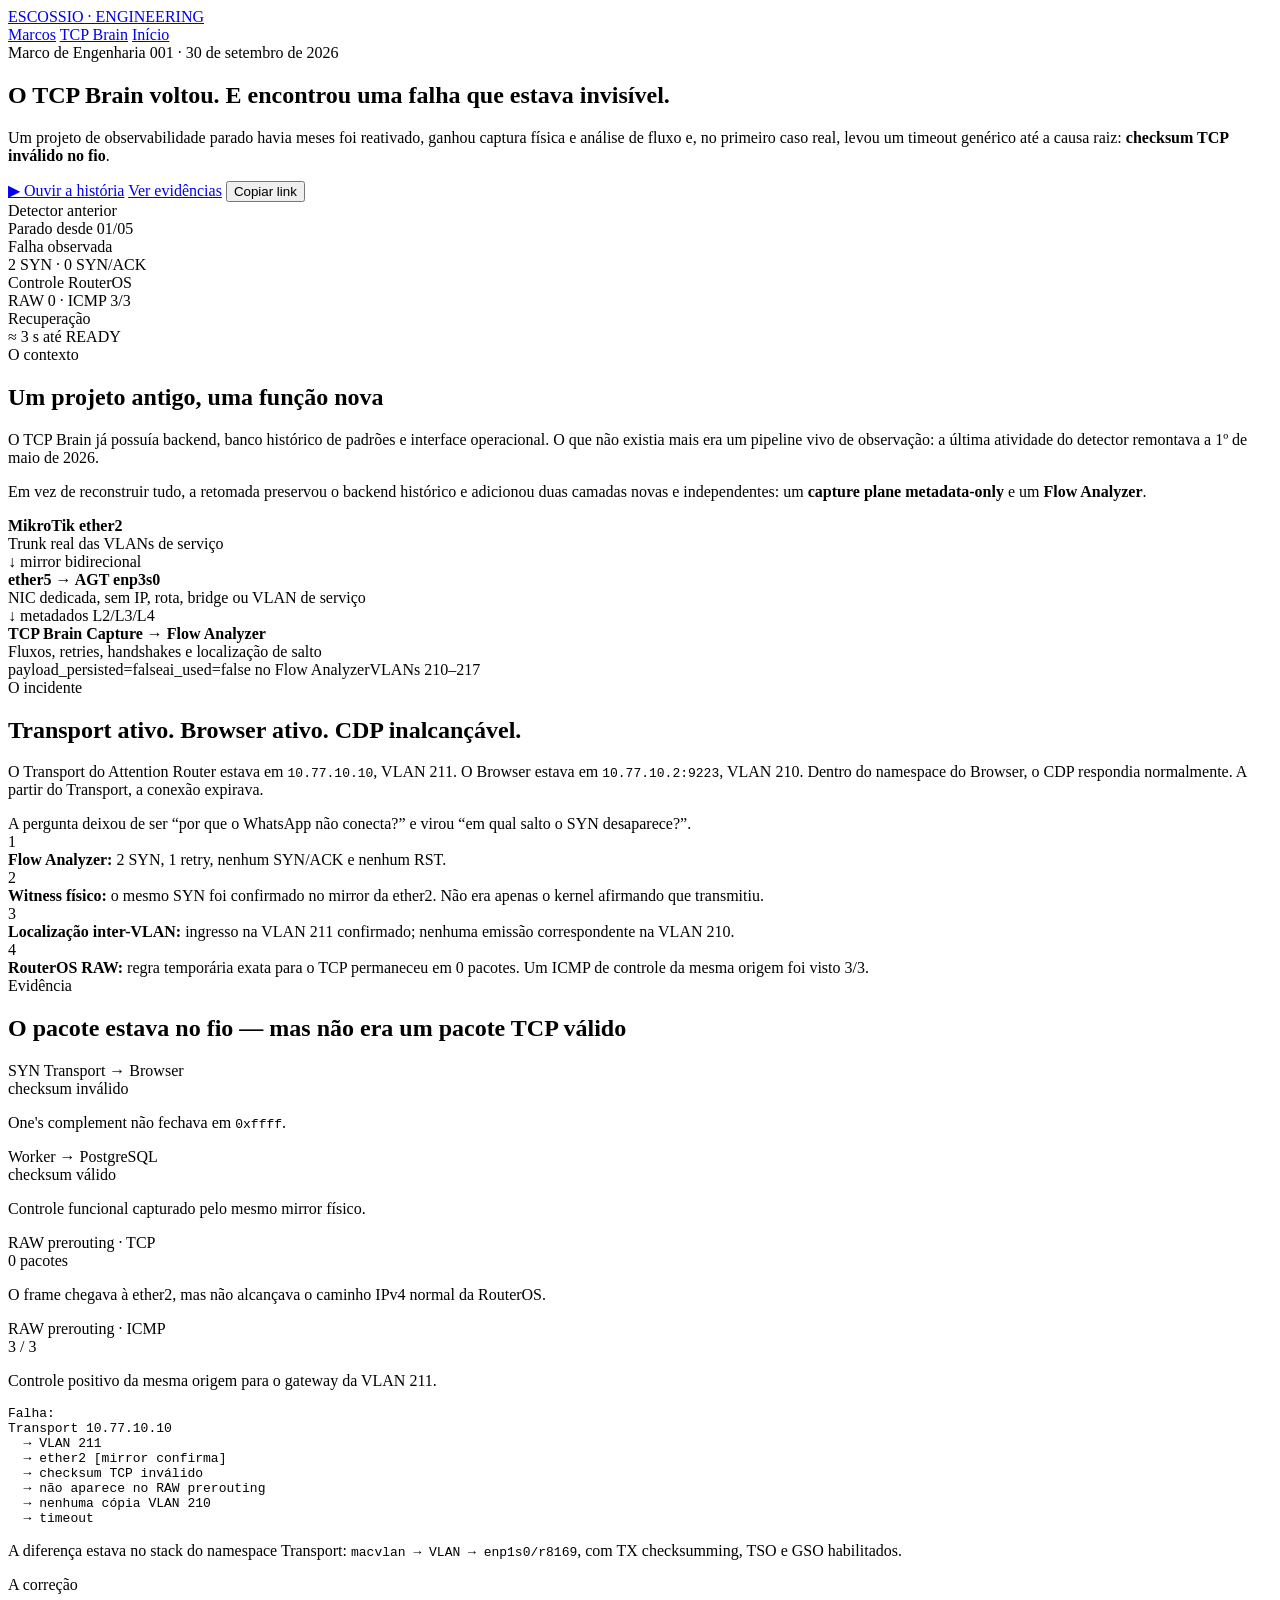
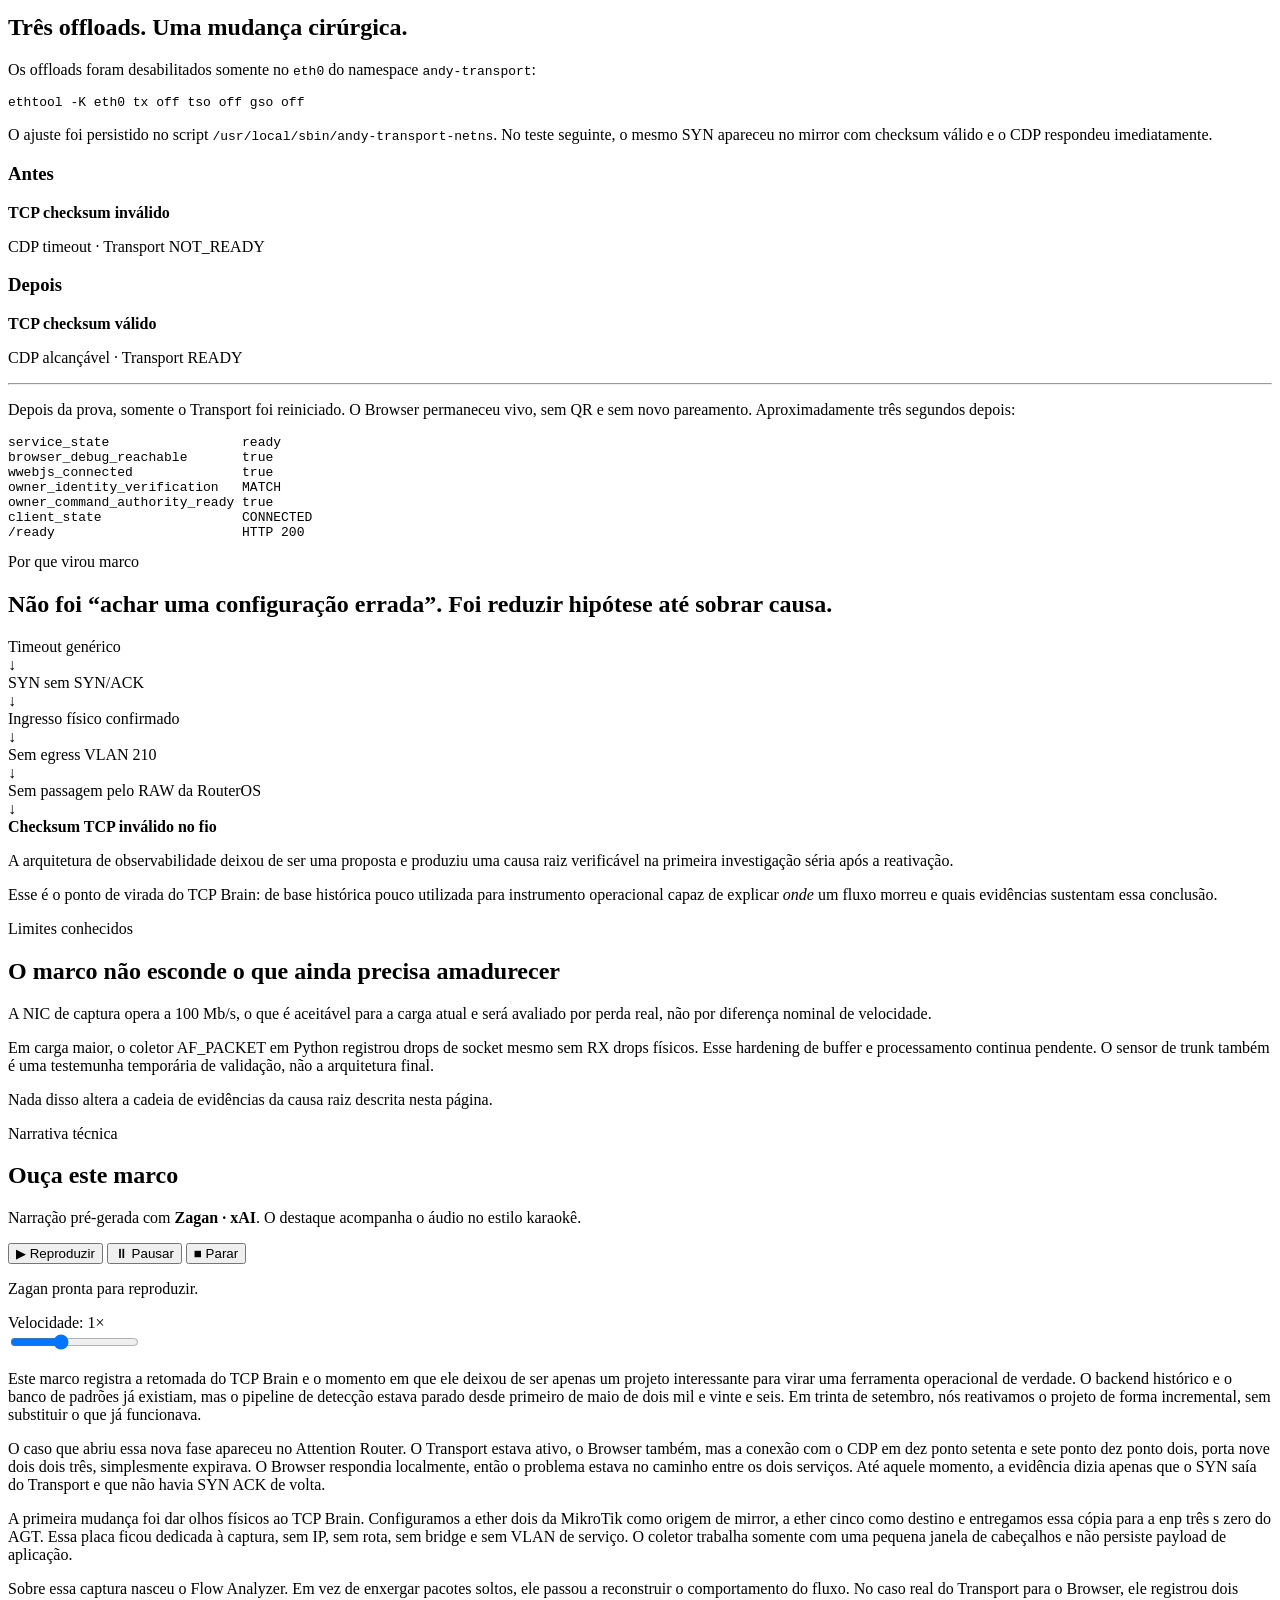
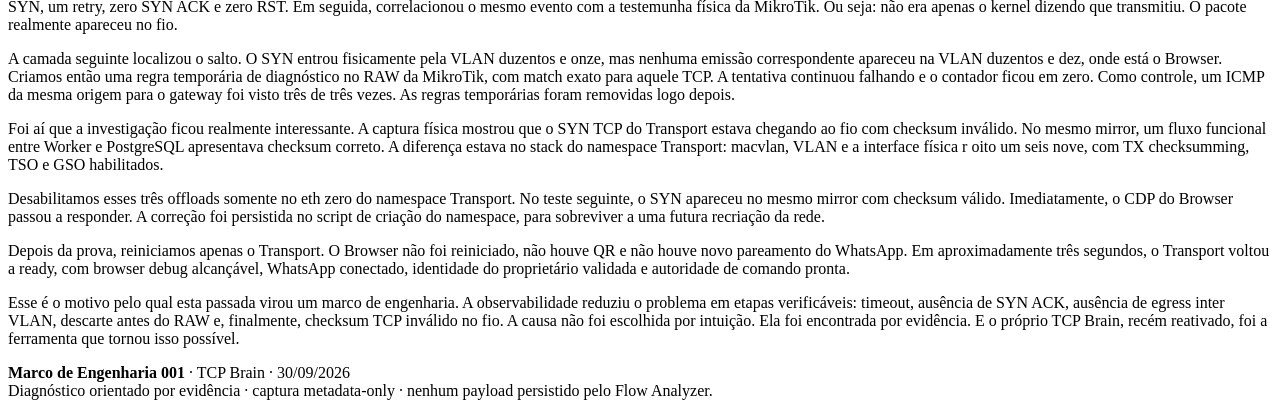
==== public/marcos/tcp-brain-2026-09-30/index.html @ 1ec4949c "feat: revive TCP Brain passive flow observability" ====
<!doctype html>
<html lang="pt-BR">
<head>
<meta charset="utf-8">
<meta name="viewport" content="width=device-width,initial-scale=1">
<meta name="theme-color" content="#070b12">
<meta name="description" content="Marco de engenharia: retomada do TCP Brain, localização de falha inter-VLAN e correção de checksum TCP inválido no Transport.">
<meta property="og:type" content="article">
<meta property="og:title" content="TCP Brain — da captura física à causa raiz">
<meta property="og:description" content="O TCP Brain foi reativado e, no primeiro caso real, levou um timeout até um checksum TCP inválido no fio.">
<meta property="og:url" content="https://www.escossio.com/marcos/tcp-brain-2026-09-30/">
<meta name="twitter:card" content="summary">
<link rel="canonical" href="https://www.escossio.com/marcos/tcp-brain-2026-09-30/">
<title>Marco 001 · TCP Brain — da captura física à causa raiz</title>
<link rel="stylesheet" href="/marcos/style.css?v=20260930-1">
</head>
<body>
<div class="shell">
<header class="topbar">
<a class="brand" href="/">ESCOSSIO · ENGINEERING</a>
<nav>
<a href="/marcos/">Marcos</a>
<a href="/tcp-brain/">TCP Brain</a>
<a href="/">Início</a>
</nav>
</header>

<section class="hero">
<div class="eyebrow">Marco de Engenharia 001 · 30 de setembro de 2026</div>
<h1>O TCP Brain voltou. E encontrou uma falha que estava invisível.</h1>
<p class="lead">Um projeto de observabilidade parado havia meses foi reativado, ganhou captura física e análise de fluxo e, no primeiro caso real, levou um timeout genérico até a causa raiz: <strong>checksum TCP inválido no fio</strong>.</p>
<div class="hero-actions">
<a class="btn primary" href="#ouvir">▶ Ouvir a história</a>
<a class="btn" href="#evidencias">Ver evidências</a>
<button id="copyLink" type="button">Copiar link</button>
</div>
<div class="metrics">
<div class="metric"><div class="k">Detector anterior</div><div class="v">Parado desde 01/05</div></div>
<div class="metric"><div class="k">Falha observada</div><div class="v">2 SYN · 0 SYN/ACK</div></div>
<div class="metric"><div class="k">Controle RouterOS</div><div class="v">RAW 0 · ICMP 3/3</div></div>
<div class="metric"><div class="k">Recuperação</div><div class="v">≈ 3 s até READY</div></div>
</div>
</section>

<div class="layout">
<main>
<section class="card">
<div class="kicker">O contexto</div>
<h2>Um projeto antigo, uma função nova</h2>
<p>O TCP Brain já possuía backend, banco histórico de padrões e interface operacional. O que não existia mais era um pipeline vivo de observação: a última atividade do detector remontava a 1º de maio de 2026.</p>
<p>Em vez de reconstruir tudo, a retomada preservou o backend histórico e adicionou duas camadas novas e independentes: um <strong>capture plane metadata-only</strong> e um <strong>Flow Analyzer</strong>.</p>
<div class="flow">
<div class="node"><strong>MikroTik ether2</strong><br><span class="note">Trunk real das VLANs de serviço</span></div>
<div class="arrow">↓ mirror bidirecional</div>
<div class="node"><strong>ether5 → AGT enp3s0</strong><br><span class="note">NIC dedicada, sem IP, rota, bridge ou VLAN de serviço</span></div>
<div class="arrow">↓ metadados L2/L3/L4</div>
<div class="node"><strong>TCP Brain Capture → Flow Analyzer</strong><br><span class="note">Fluxos, retries, handshakes e localização de salto</span></div>
</div>
<div class="pills"><span class="pill">payload_persisted=false</span><span class="pill">ai_used=false no Flow Analyzer</span><span class="pill">VLANs 210–217</span></div>
</section>
<section class="card">
<div class="kicker">O incidente</div>
<h2>Transport ativo. Browser ativo. CDP inalcançável.</h2>
<p>O Transport do Attention Router estava em <code>10.77.10.10</code>, VLAN 211. O Browser estava em <code>10.77.10.2:9223</code>, VLAN 210. Dentro do namespace do Browser, o CDP respondia normalmente. A partir do Transport, a conexão expirava.</p>
<div class="quote">A pergunta deixou de ser “por que o WhatsApp não conecta?” e virou “em qual salto o SYN desaparece?”.</div>
<div class="timeline">
<div class="step"><div class="n">1</div><div class="body"><strong>Flow Analyzer:</strong> 2 SYN, 1 retry, nenhum SYN/ACK e nenhum RST.</div></div>
<div class="step"><div class="n">2</div><div class="body"><strong>Witness físico:</strong> o mesmo SYN foi confirmado no mirror da ether2. Não era apenas o kernel afirmando que transmitiu.</div></div>
<div class="step"><div class="n">3</div><div class="body"><strong>Localização inter-VLAN:</strong> ingresso na VLAN 211 confirmado; nenhuma emissão correspondente na VLAN 210.</div></div>
<div class="step"><div class="n">4</div><div class="body"><strong>RouterOS RAW:</strong> regra temporária exata para o TCP permaneceu em 0 pacotes. Um ICMP de controle da mesma origem foi visto 3/3.</div></div>
</div>
</section>
<section class="card" id="evidencias">
<div class="kicker">Evidência</div>
<h2>O pacote estava no fio — mas não era um pacote TCP válido</h2>
<div class="raw-grid">
<div class="raw"><div class="label">SYN Transport → Browser</div><div class="value bad">checksum inválido</div><p class="note">One's complement não fechava em <code>0xffff</code>.</p></div>
<div class="raw"><div class="label">Worker → PostgreSQL</div><div class="value good">checksum válido</div><p class="note">Controle funcional capturado pelo mesmo mirror físico.</p></div>
<div class="raw"><div class="label">RAW prerouting · TCP</div><div class="value warn">0 pacotes</div><p class="note">O frame chegava à ether2, mas não alcançava o caminho IPv4 normal da RouterOS.</p></div>
<div class="raw"><div class="label">RAW prerouting · ICMP</div><div class="value good">3 / 3</div><p class="note">Controle positivo da mesma origem para o gateway da VLAN 211.</p></div>
</div>
<pre>Falha:
Transport 10.77.10.10
  → VLAN 211
  → ether2 [mirror confirma]
  → checksum TCP inválido
  → não aparece no RAW prerouting
  → nenhuma cópia VLAN 210
  → timeout</pre>
<p>A diferença estava no stack do namespace Transport: <code>macvlan → VLAN → enp1s0/r8169</code>, com TX checksumming, TSO e GSO habilitados.</p>
</section>
<section class="card">
<div class="kicker">A correção</div>
<h2>Três offloads. Uma mudança cirúrgica.</h2>
<p>Os offloads foram desabilitados somente no <code>eth0</code> do namespace <code>andy-transport</code>:</p>
<pre>ethtool -K eth0 tx off tso off gso off</pre>
<p>O ajuste foi persistido no script <code>/usr/local/sbin/andy-transport-netns</code>. No teste seguinte, o mesmo SYN apareceu no mirror com checksum válido e o CDP respondeu imediatamente.</p>
<div class="evidence">
<div class="box"><h3>Antes</h3><p class="bad"><strong>TCP checksum inválido</strong></p><p>CDP timeout · Transport NOT_READY</p></div>
<div class="box"><h3>Depois</h3><p class="good"><strong>TCP checksum válido</strong></p><p>CDP alcançável · Transport READY</p></div>
</div>
<hr>
<p>Depois da prova, somente o Transport foi reiniciado. O Browser permaneceu vivo, sem QR e sem novo pareamento. Aproximadamente três segundos depois:</p>
<pre>service_state                 ready
browser_debug_reachable       true
wwebjs_connected              true
owner_identity_verification   MATCH
owner_command_authority_ready true
client_state                  CONNECTED
/ready                        HTTP 200</pre>
</section>
<section class="card">
<div class="kicker">Por que virou marco</div>
<h2>Não foi “achar uma configuração errada”. Foi reduzir hipótese até sobrar causa.</h2>
<div class="flow">
<div class="node">Timeout genérico</div><div class="arrow">↓</div>
<div class="node">SYN sem SYN/ACK</div><div class="arrow">↓</div>
<div class="node">Ingresso físico confirmado</div><div class="arrow">↓</div>
<div class="node">Sem egress VLAN 210</div><div class="arrow">↓</div>
<div class="node">Sem passagem pelo RAW da RouterOS</div><div class="arrow">↓</div>
<div class="node"><strong>Checksum TCP inválido no fio</strong></div>
</div>
<p class="quote">A arquitetura de observabilidade deixou de ser uma proposta e produziu uma causa raiz verificável na primeira investigação séria após a reativação.</p>
<p>Esse é o ponto de virada do TCP Brain: de base histórica pouco utilizada para instrumento operacional capaz de explicar <em>onde</em> um fluxo morreu e quais evidências sustentam essa conclusão.</p>
</section>

<section class="card">
<div class="kicker">Limites conhecidos</div>
<h2>O marco não esconde o que ainda precisa amadurecer</h2>
<p>A NIC de captura opera a 100 Mb/s, o que é aceitável para a carga atual e será avaliado por perda real, não por diferença nominal de velocidade.</p>
<p>Em carga maior, o coletor AF_PACKET em Python registrou drops de socket mesmo sem RX drops físicos. Esse hardening de buffer e processamento continua pendente. O sensor de trunk também é uma testemunha temporária de validação, não a arquitetura final.</p>
<p class="note">Nada disso altera a cadeia de evidências da causa raiz descrita nesta página.</p>
</section>
</main>
<aside class="card reader" id="ouvir">
<div class="kicker">Narrativa técnica</div>
<h2>Ouça este marco</h2>
<p class="note">Narração pré-gerada com <strong>Zagan · xAI</strong>. O destaque acompanha o áudio no estilo karaokê.</p>
<audio id="player" preload="metadata" src="/marcos/tcp-brain-2026-09-30/audio/zagan-tcp-brain-marco.mp3"></audio>
<div class="controls">
<button class="primary" id="play" type="button">▶ Reproduzir</button>
<button id="pause" type="button">⏸ Pausar</button>
<button id="stop" type="button">■ Parar</button>
</div>
<div class="progress"><div id="progressBar"></div></div>
<p class="status" id="status">Zagan pronta para reproduzir.</p>
<p><label>Velocidade: <span id="rateLabel">1×</span><br><input id="rate" type="range" min=".75" max="1.4" step=".05" value="1"></label></p>
<div class="narration-text" id="narration">
<p data-segment>Este marco registra a retomada do TCP Brain e o momento em que ele deixou de ser apenas um projeto interessante para virar uma ferramenta operacional de verdade. O backend histórico e o banco de padrões já existiam, mas o pipeline de detecção estava parado desde primeiro de maio de dois mil e vinte e seis. Em trinta de setembro, nós reativamos o projeto de forma incremental, sem substituir o que já funcionava.</p>
<p data-segment>O caso que abriu essa nova fase apareceu no Attention Router. O Transport estava ativo, o Browser também, mas a conexão com o CDP em dez ponto setenta e sete ponto dez ponto dois, porta nove dois dois três, simplesmente expirava. O Browser respondia localmente, então o problema estava no caminho entre os dois serviços. Até aquele momento, a evidência dizia apenas que o SYN saía do Transport e que não havia SYN ACK de volta.</p>
<p data-segment>A primeira mudança foi dar olhos físicos ao TCP Brain. Configuramos a ether dois da MikroTik como origem de mirror, a ether cinco como destino e entregamos essa cópia para a enp três s zero do AGT. Essa placa ficou dedicada à captura, sem IP, sem rota, sem bridge e sem VLAN de serviço. O coletor trabalha somente com uma pequena janela de cabeçalhos e não persiste payload de aplicação.</p>
<p data-segment>Sobre essa captura nasceu o Flow Analyzer. Em vez de enxergar pacotes soltos, ele passou a reconstruir o comportamento do fluxo. No caso real do Transport para o Browser, ele registrou dois SYN, um retry, zero SYN ACK e zero RST. Em seguida, correlacionou o mesmo evento com a testemunha física da MikroTik. Ou seja: não era apenas o kernel dizendo que transmitiu. O pacote realmente apareceu no fio.</p>
<p data-segment>A camada seguinte localizou o salto. O SYN entrou fisicamente pela VLAN duzentos e onze, mas nenhuma emissão correspondente apareceu na VLAN duzentos e dez, onde está o Browser. Criamos então uma regra temporária de diagnóstico no RAW da MikroTik, com match exato para aquele TCP. A tentativa continuou falhando e o contador ficou em zero. Como controle, um ICMP da mesma origem para o gateway foi visto três de três vezes. As regras temporárias foram removidas logo depois.</p>
<p data-segment>Foi aí que a investigação ficou realmente interessante. A captura física mostrou que o SYN TCP do Transport estava chegando ao fio com checksum inválido. No mesmo mirror, um fluxo funcional entre Worker e PostgreSQL apresentava checksum correto. A diferença estava no stack do namespace Transport: macvlan, VLAN e a interface física r oito um seis nove, com TX checksumming, TSO e GSO habilitados.</p>
<p data-segment>Desabilitamos esses três offloads somente no eth zero do namespace Transport. No teste seguinte, o SYN apareceu no mesmo mirror com checksum válido. Imediatamente, o CDP do Browser passou a responder. A correção foi persistida no script de criação do namespace, para sobreviver a uma futura recriação da rede.</p>
<p data-segment>Depois da prova, reiniciamos apenas o Transport. O Browser não foi reiniciado, não houve QR e não houve novo pareamento do WhatsApp. Em aproximadamente três segundos, o Transport voltou a ready, com browser debug alcançável, WhatsApp conectado, identidade do proprietário validada e autoridade de comando pronta.</p>
<p data-segment>Esse é o motivo pelo qual esta passada virou um marco de engenharia. A observabilidade reduziu o problema em etapas verificáveis: timeout, ausência de SYN ACK, ausência de egress inter VLAN, descarte antes do RAW e, finalmente, checksum TCP inválido no fio. A causa não foi escolhida por intuição. Ela foi encontrada por evidência. E o próprio TCP Brain, recém reativado, foi a ferramenta que tornou isso possível.</p>
</div>
</aside>
</div>

<footer class="footer">
<strong>Marco de Engenharia 001</strong> · TCP Brain · 30/09/2026<br>
<span>Diagnóstico orientado por evidência · captura metadata-only · nenhum payload persistido pelo Flow Analyzer.</span>
</footer>
</div>
<script src="/marcos/tcp-brain-2026-09-30/app.js?v=20260930-1"></script>
</body>
</html>
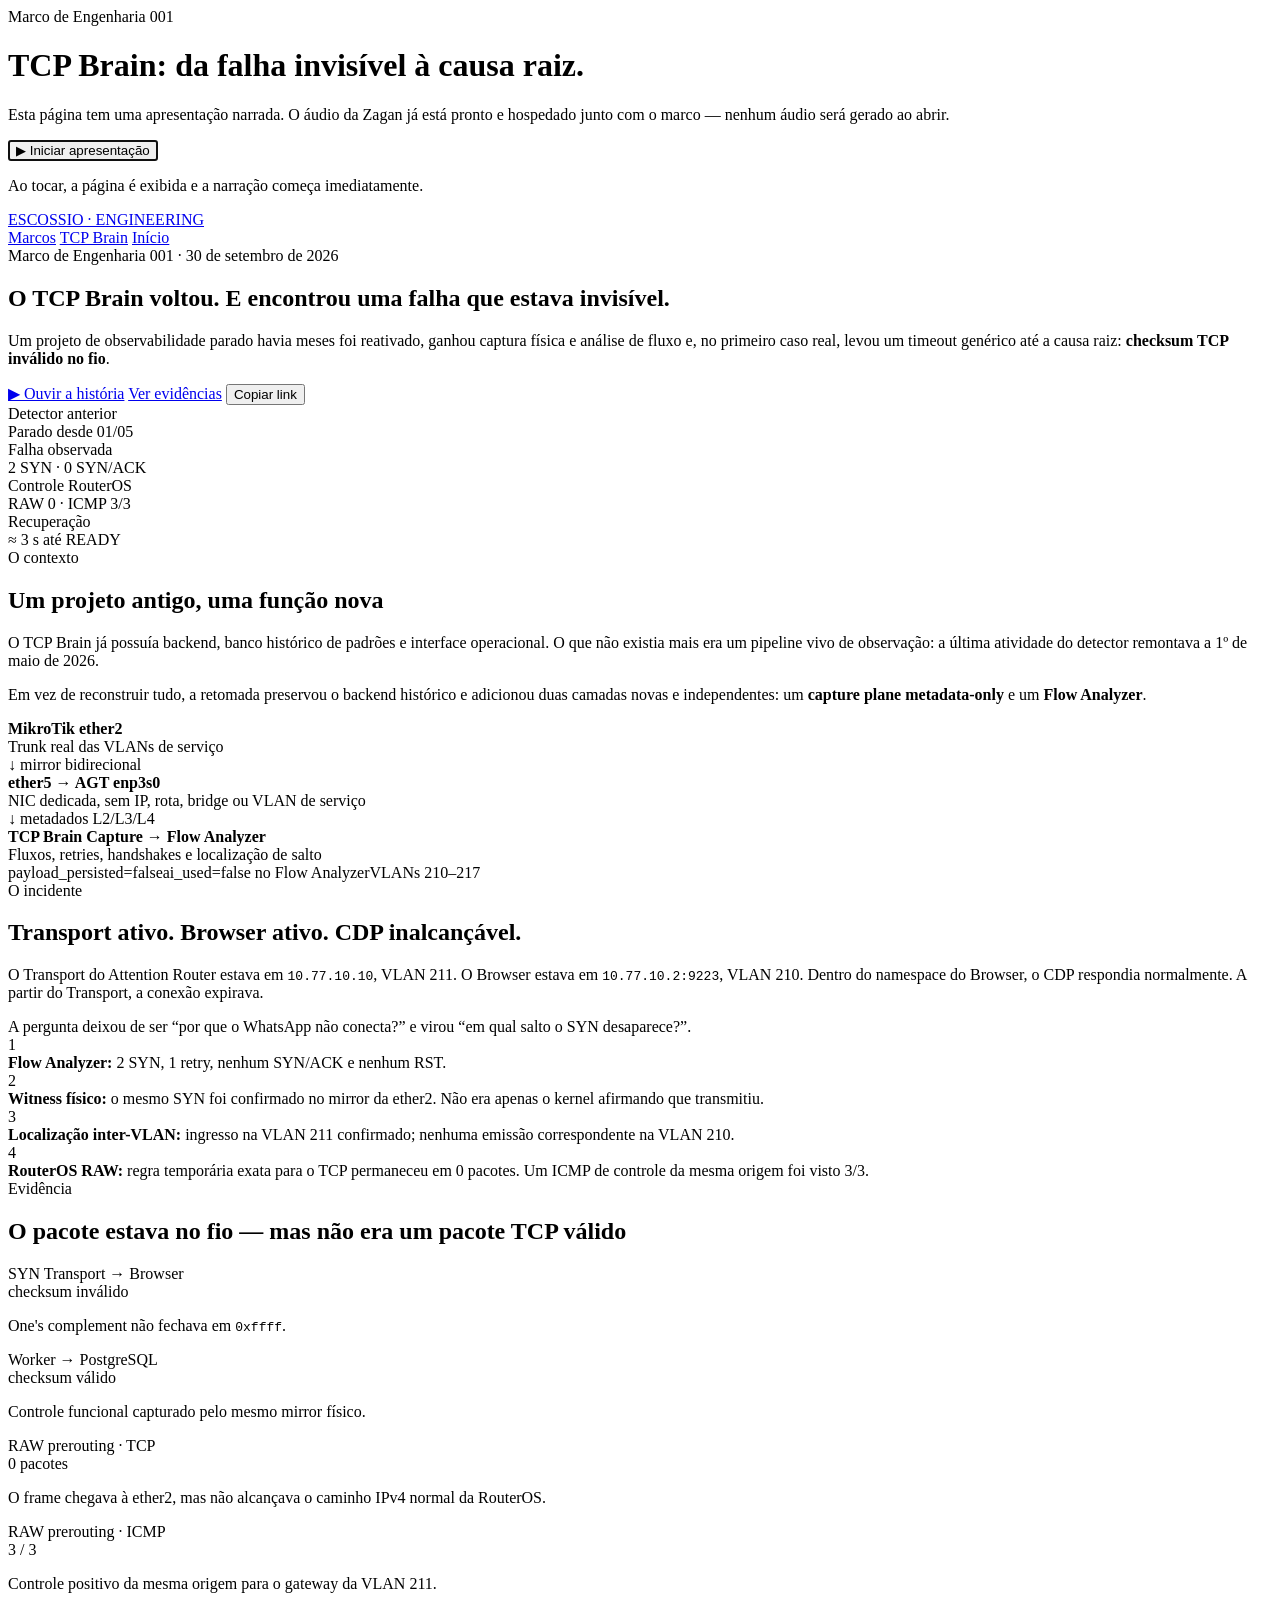
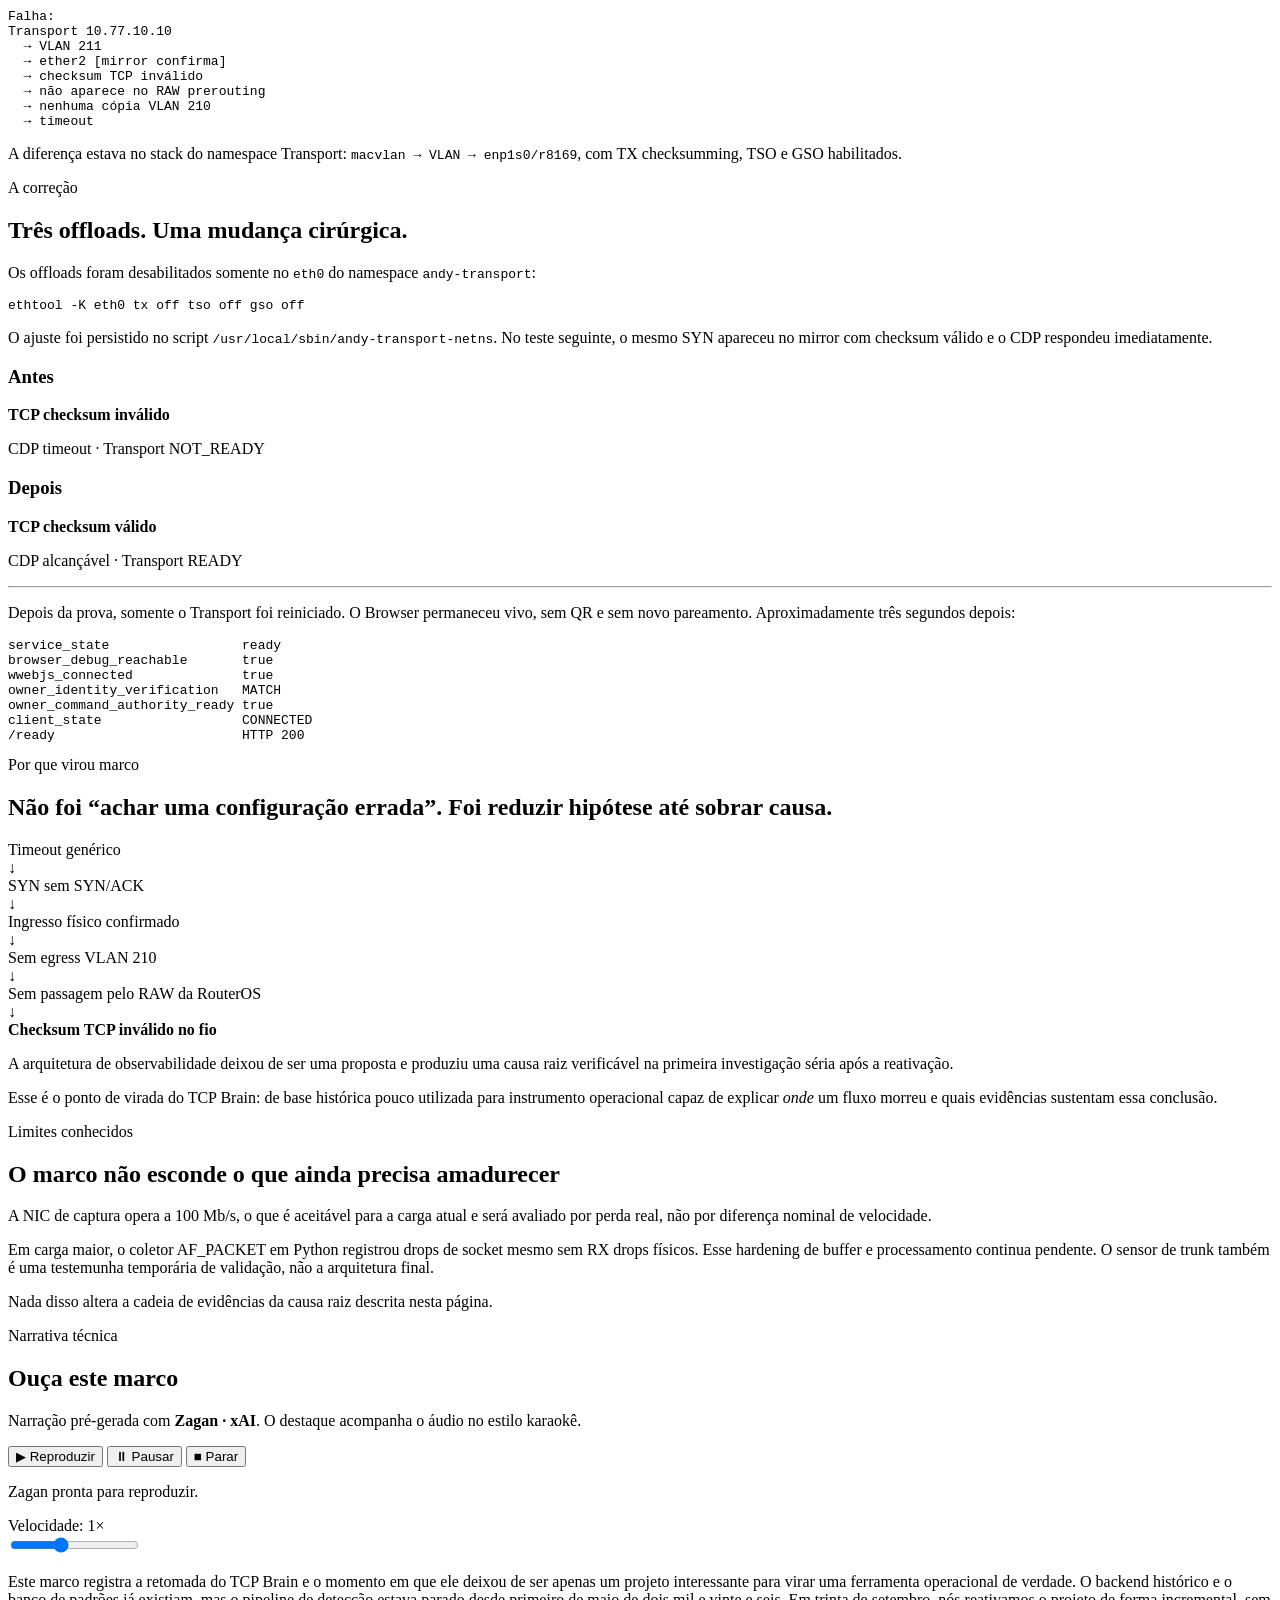
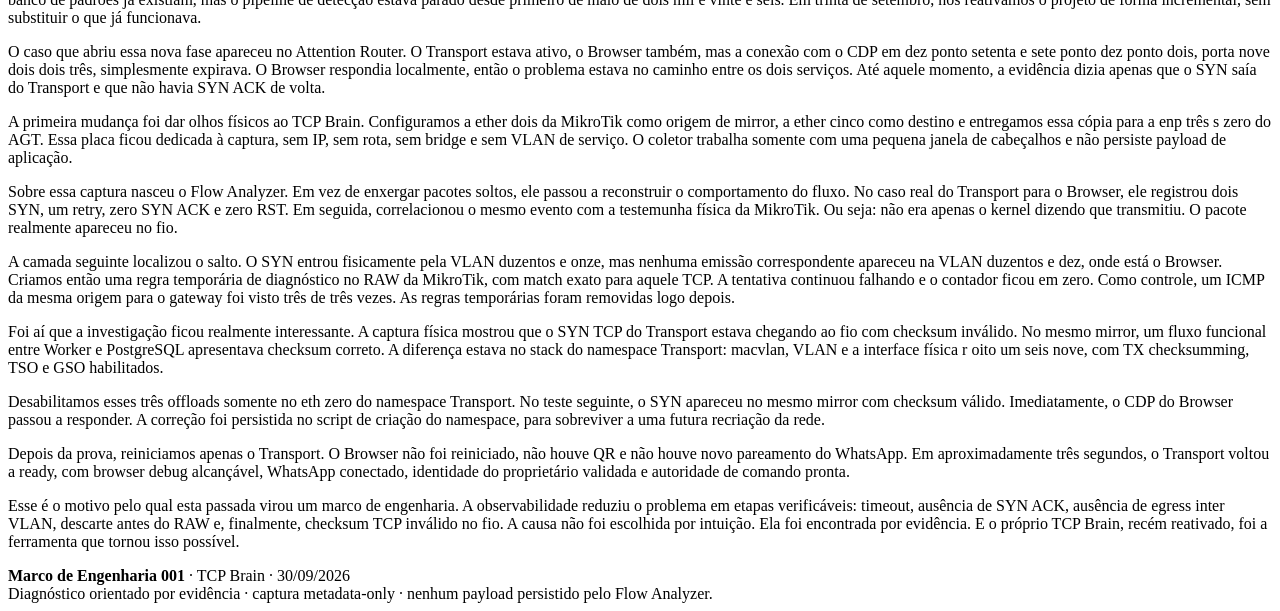
==== commit c28331ac: "feat: start milestone narration from entry gate" ====
--- a/public/marcos/tcp-brain-2026-09-30/index.html
+++ b/public/marcos/tcp-brain-2026-09-30/index.html
@@ -11,10 +11,20 @@
 <meta property="og:url" content="https://www.escossio.com/marcos/tcp-brain-2026-09-30/">
 <meta name="twitter:card" content="summary">
 <link rel="canonical" href="https://www.escossio.com/marcos/tcp-brain-2026-09-30/">
+<link rel="preload" href="/marcos/tcp-brain-2026-09-30/audio/zagan-tcp-brain-marco.mp3" as="audio" type="audio/mpeg">
 <title>Marco 001 · TCP Brain — da captura física à causa raiz</title>
-<link rel="stylesheet" href="/marcos/style.css?v=20260930-1">
+<link rel="stylesheet" href="/marcos/style.css?v=20260930-2">
 </head>
-<body>
+<body class="presentation-locked">
+<div class="autoplay-gate" id="autoplayGate" role="dialog" aria-modal="true" aria-labelledby="autoplayTitle">
+  <div class="autoplay-card">
+    <div class="eyebrow">Marco de Engenharia 001</div>
+    <h1 id="autoplayTitle">TCP Brain: da falha invisível à causa raiz.</h1>
+    <p>Esta página tem uma apresentação narrada. O áudio da Zagan já está pronto e hospedado junto com o marco — nenhum áudio será gerado ao abrir.</p>
+    <button class="primary autoplay-start" id="startPresentation" type="button" autofocus>▶ Iniciar apresentação</button>
+    <p class="autoplay-note">Ao tocar, a página é exibida e a narração começa imediatamente.</p>
+  </div>
+</div>
 <div class="shell">
 <header class="topbar">
 <a class="brand" href="/">ESCOSSIO · ENGINEERING</a>
@@ -136,7 +146,7 @@
 <div class="kicker">Narrativa técnica</div>
 <h2>Ouça este marco</h2>
 <p class="note">Narração pré-gerada com <strong>Zagan · xAI</strong>. O destaque acompanha o áudio no estilo karaokê.</p>
-<audio id="player" preload="metadata" src="/marcos/tcp-brain-2026-09-30/audio/zagan-tcp-brain-marco.mp3"></audio>
+<audio id="player" preload="auto" src="/marcos/tcp-brain-2026-09-30/audio/zagan-tcp-brain-marco.mp3"></audio>
 <div class="controls">
 <button class="primary" id="play" type="button">▶ Reproduzir</button>
 <button id="pause" type="button">⏸ Pausar</button>
@@ -164,6 +174,6 @@
 <span>Diagnóstico orientado por evidência · captura metadata-only · nenhum payload persistido pelo Flow Analyzer.</span>
 </footer>
 </div>
-<script src="/marcos/tcp-brain-2026-09-30/app.js?v=20260930-1"></script>
+<script src="/marcos/tcp-brain-2026-09-30/app.js?v=20260930-2"></script>
 </body>
 </html>
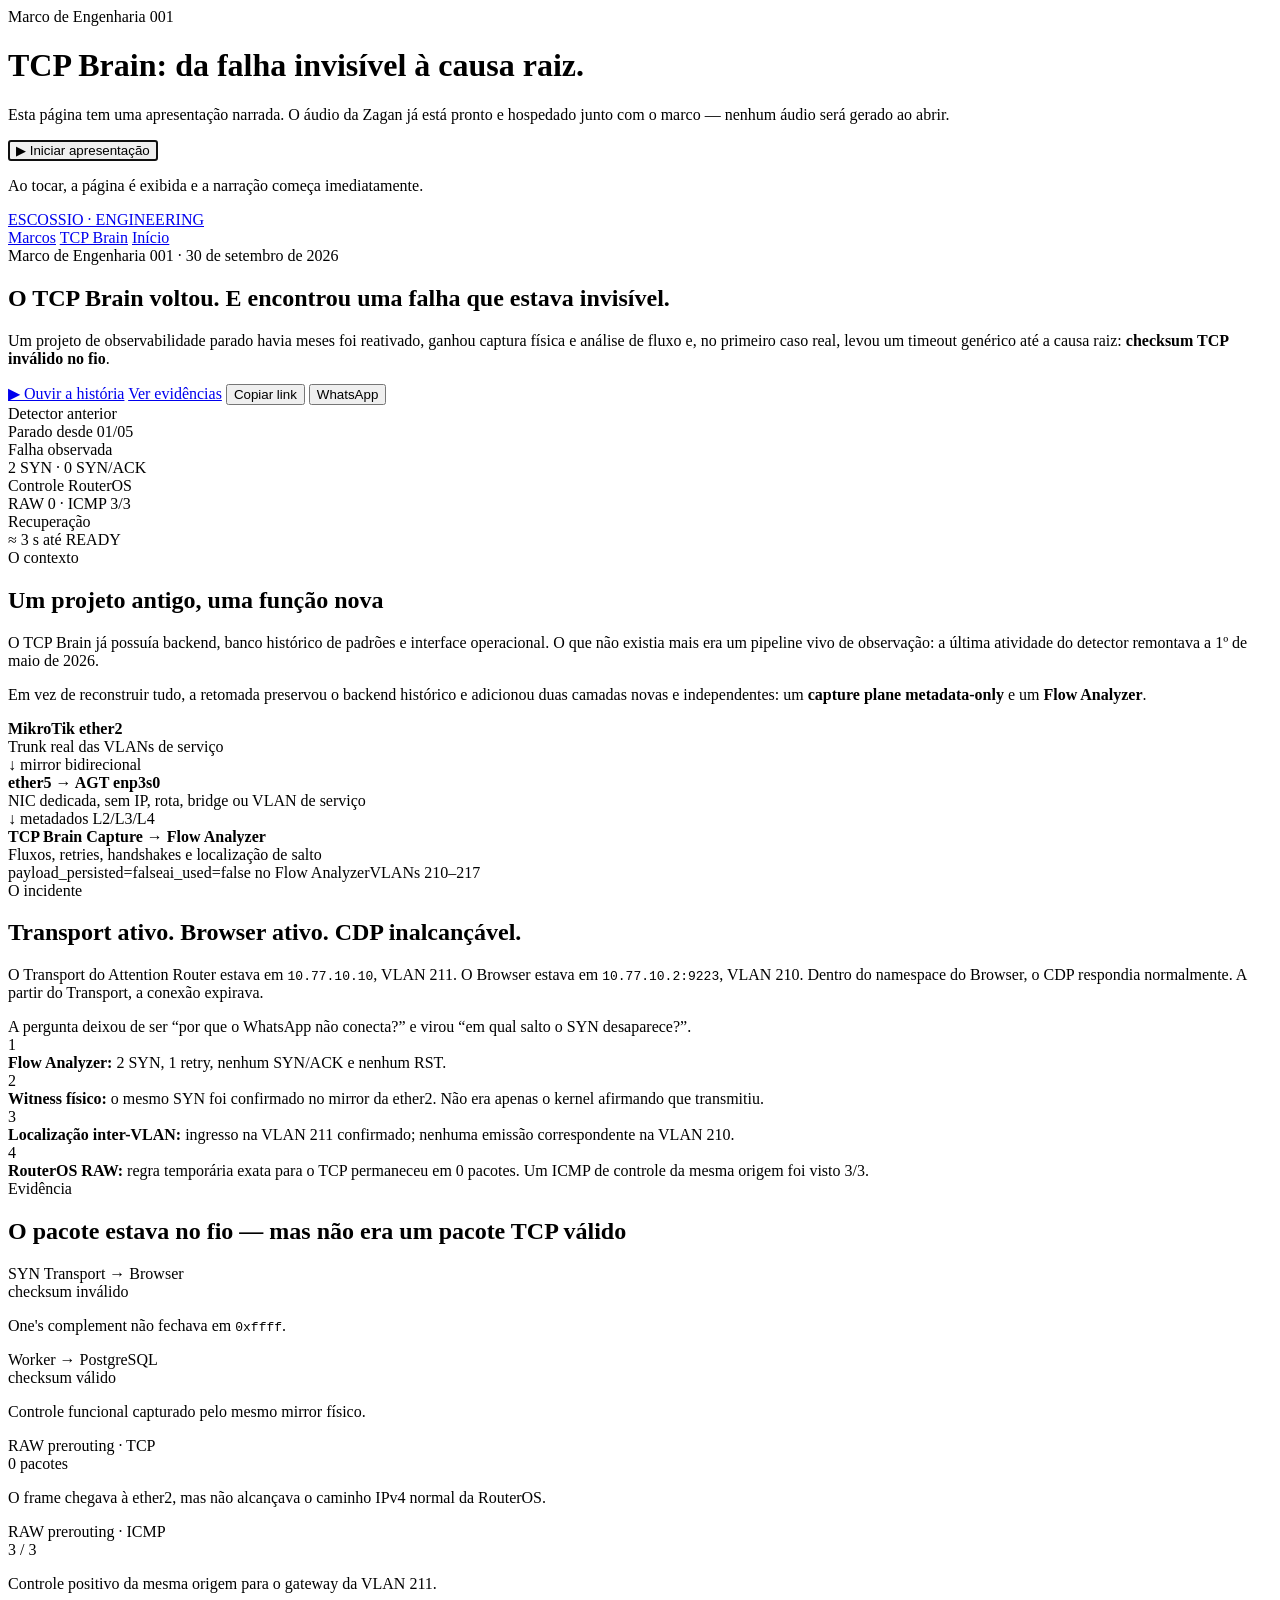
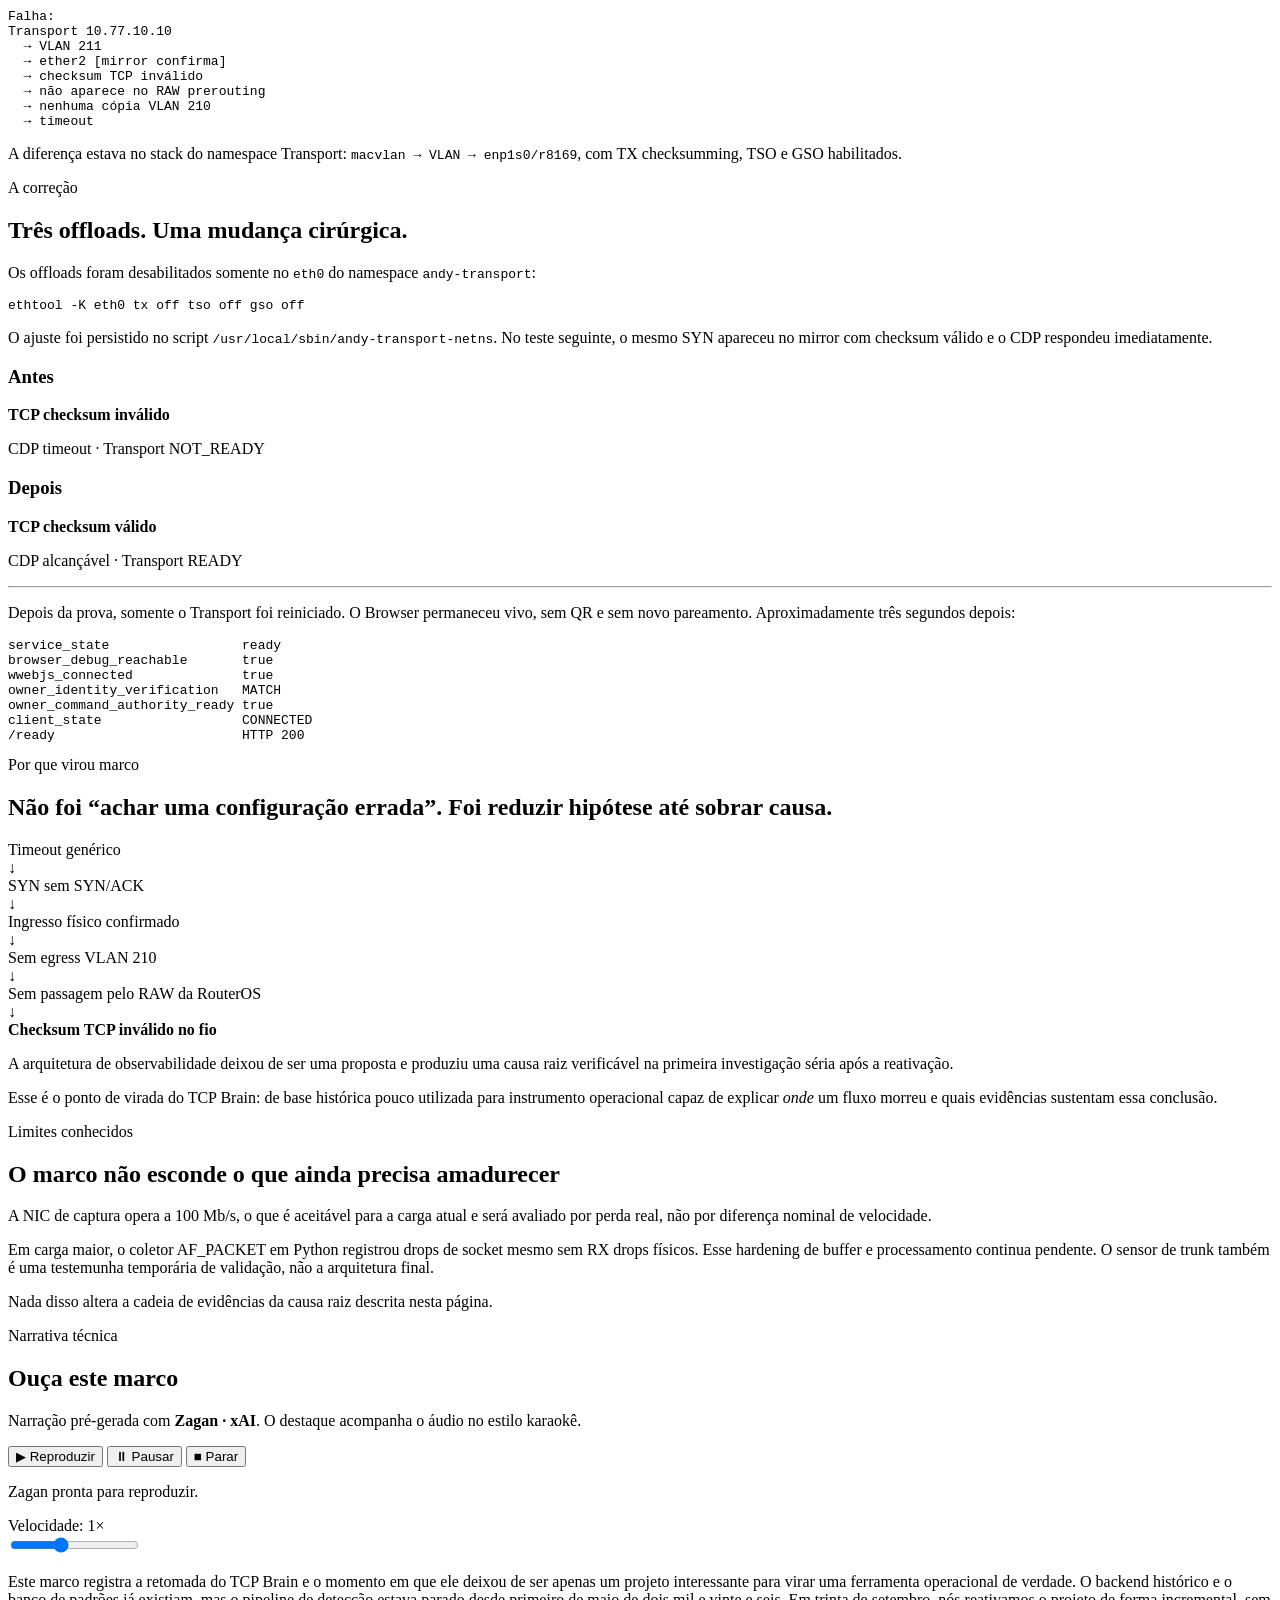
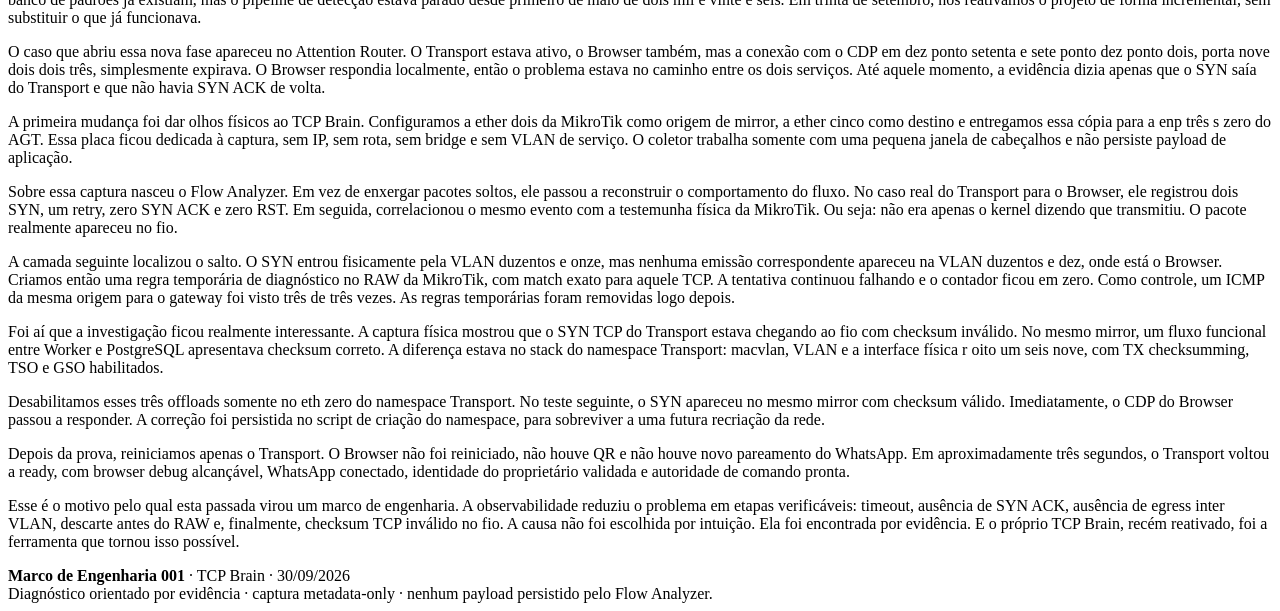
==== commit 09ebd4da: "chore: bump milestone share asset cache" ====
--- a/public/marcos/tcp-brain-2026-09-30/index.html
+++ b/public/marcos/tcp-brain-2026-09-30/index.html
@@ -6,10 +6,23 @@
 <meta name="theme-color" content="#070b12">
 <meta name="description" content="Marco de engenharia: retomada do TCP Brain, localização de falha inter-VLAN e correção de checksum TCP inválido no Transport.">
 <meta property="og:type" content="article">
+<meta property="og:site_name" content="Escossio Engineering">
+<meta property="og:locale" content="pt_BR">
+<meta name="robots" content="index,follow,max-image-preview:large">
 <meta property="og:title" content="TCP Brain — da captura física à causa raiz">
 <meta property="og:description" content="O TCP Brain foi reativado e, no primeiro caso real, levou um timeout até um checksum TCP inválido no fio.">
 <meta property="og:url" content="https://www.escossio.com/marcos/tcp-brain-2026-09-30/">
-<meta name="twitter:card" content="summary">
+<meta property="og:image" content="https://www.escossio.com/marcos/tcp-brain-2026-09-30/og-whatsapp-20260930-v3.jpg">
+<meta property="og:image:secure_url" content="https://www.escossio.com/marcos/tcp-brain-2026-09-30/og-whatsapp-20260930-v3.jpg">
+<meta property="og:image:type" content="image/jpeg">
+<meta property="og:image:width" content="1200">
+<meta property="og:image:height" content="630">
+<meta property="og:image:alt" content="TCP Brain — da captura física à causa raiz. Checksum TCP inválido no fio.">
+<meta name="twitter:card" content="summary_large_image">
+<meta name="twitter:title" content="TCP Brain — da captura física à causa raiz">
+<meta name="twitter:description" content="Um timeout genérico levado até a causa raiz por captura física e Flow Analyzer.">
+<meta name="twitter:image" content="https://www.escossio.com/marcos/tcp-brain-2026-09-30/og-whatsapp-20260930-v3.jpg">
+<link rel="image_src" href="https://www.escossio.com/marcos/tcp-brain-2026-09-30/og-whatsapp-20260930-v3.jpg">
 <link rel="canonical" href="https://www.escossio.com/marcos/tcp-brain-2026-09-30/">
 <link rel="preload" href="/marcos/tcp-brain-2026-09-30/audio/zagan-tcp-brain-marco.mp3" as="audio" type="audio/mpeg">
 <title>Marco 001 · TCP Brain — da captura física à causa raiz</title>
@@ -43,6 +56,7 @@
 <a class="btn primary" href="#ouvir">▶ Ouvir a história</a>
 <a class="btn" href="#evidencias">Ver evidências</a>
 <button id="copyLink" type="button">Copiar link</button>
+<button id="shareWhatsApp" type="button">WhatsApp</button>
 </div>
 <div class="metrics">
 <div class="metric"><div class="k">Detector anterior</div><div class="v">Parado desde 01/05</div></div>
@@ -174,6 +188,6 @@
 <span>Diagnóstico orientado por evidência · captura metadata-only · nenhum payload persistido pelo Flow Analyzer.</span>
 </footer>
 </div>
-<script src="/marcos/tcp-brain-2026-09-30/app.js?v=20260930-2"></script>
+<script src="/marcos/tcp-brain-2026-09-30/app.js?v=20260930-3"></script>
 </body>
 </html>
